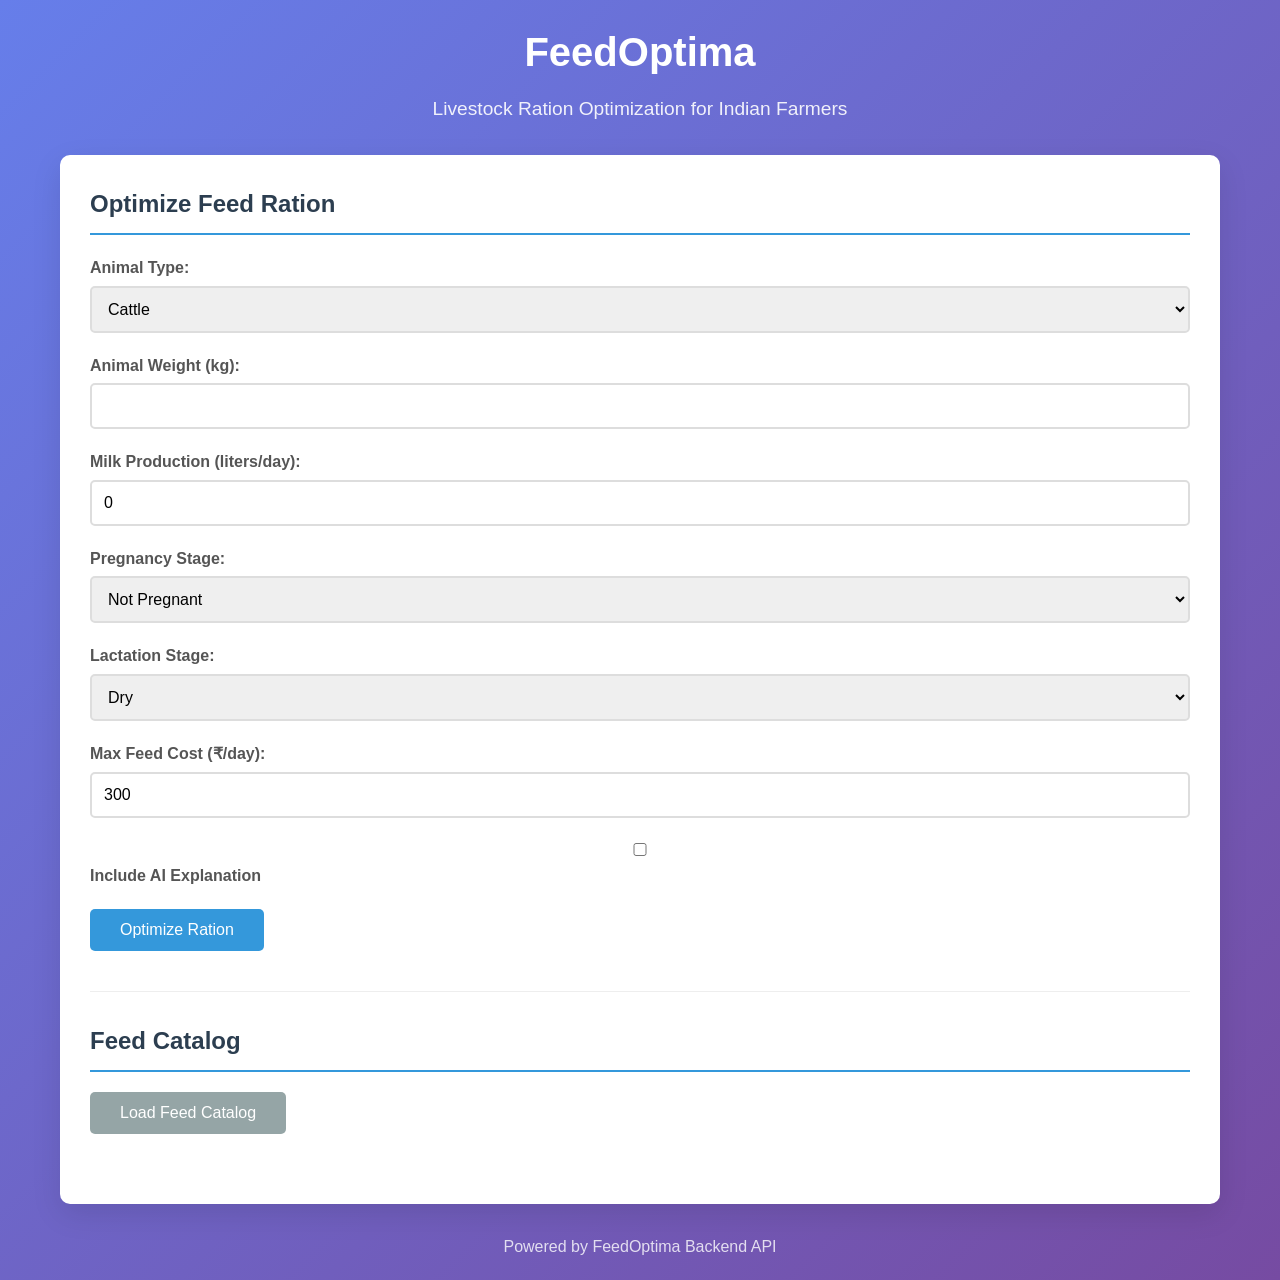
==== frontend/index.html @ a600ab0f "Fix frontend-backend API integration and calculation bugs - Update frontend form to match backend Ra" ====
<!DOCTYPE html>
<html lang="en">
<head>
    <meta charset="UTF-8">
    <meta name="viewport" content="width=device-width, initial-scale=1.0">
    <title>FeedOptima - Livestock Ration Optimizer</title>
    <link rel="stylesheet" href="styles.css">
</head>
<body>
    <div class="container">
        <header>
            <h1>FeedOptima</h1>
            <p>Livestock Ration Optimization for Indian Farmers</p>
        </header>

        <main>
            <section class="input-section">
                <h2>Optimize Feed Ration</h2>
                <form id="rationForm">
                    <div class="form-group">
                        <label for="animalType">Animal Type:</label>
                        <select id="animalType" required>
                            <option value="cattle">Cattle</option>
                            <option value="buffalo">Buffalo</option>
                            <option value="goat">Goat</option>
                            <option value="sheep">Sheep</option>
                        </select>
                    </div>

                    <div class="form-group">
                        <label for="weight">Animal Weight (kg):</label>
                        <input type="number" id="weight" min="1" step="0.1" required>
                    </div>

                    <div class="form-group">
                        <label for="milkProduction">Milk Production (liters/day):</label>
                        <input type="number" id="milkProduction" min="0" step="0.1" value="0">
                    </div>

                    <div class="form-group">
                        <label for="pregnancyStage">Pregnancy Stage:</label>
                        <select id="pregnancyStage">
                            <option value="none">Not Pregnant</option>
                            <option value="early">Early Pregnancy</option>
                            <option value="mid">Mid Pregnancy</option>
                            <option value="late">Late Pregnancy</option>
                        </select>
                    </div>

                    <div class="form-group">
                        <label for="lactationStage">Lactation Stage:</label>
                        <select id="lactationStage">
                            <option value="none">Dry</option>
                            <option value="early">Early Lactation</option>
                            <option value="mid">Mid Lactation</option>
                            <option value="late">Late Lactation</option>
                        </select>
                    </div>

                    <div class="form-group">
                        <label for="feedCost">Max Feed Cost (₹/day):</label>
                        <input type="number" id="feedCost" min="1" step="1" value="300">
                    </div>

                    <div class="form-group">
                        <label>
                            <input type="checkbox" id="includeAI"> Include AI Explanation
                        </label>
                    </div>

                    <button type="submit" class="btn-primary">Optimize Ration</button>
                </form>
            </section>

            <section class="results-section" id="results" style="display: none;">
                <h2>Optimized Ration</h2>
                <div id="rationResults"></div>
                <div id="aiExplanation" style="display: none;"></div>
            </section>

            <section class="catalog-section">
                <h2>Feed Catalog</h2>
                <button id="loadCatalog" class="btn-secondary">Load Feed Catalog</button>
                <div id="catalogResults"></div>
            </section>
        </main>

        <footer>
            <p>Powered by FeedOptima Backend API</p>
        </footer>
    </div>

    <script src="script.js"></script>
</body>
</html>
---- frontend/styles.css ----
/* FeedOptima Frontend Styles */

* {
    margin: 0;
    padding: 0;
    box-sizing: border-box;
}

body {
    font-family: 'Segoe UI', Tahoma, Geneva, Verdana, sans-serif;
    line-height: 1.6;
    color: #333;
    background: linear-gradient(135deg, #667eea 0%, #764ba2 100%);
    min-height: 100vh;
}

.container {
    max-width: 1200px;
    margin: 0 auto;
    padding: 20px;
}

header {
    text-align: center;
    margin-bottom: 30px;
    color: white;
}

header h1 {
    font-size: 2.5rem;
    margin-bottom: 10px;
}

header p {
    font-size: 1.2rem;
    opacity: 0.9;
}

main {
    background: white;
    border-radius: 10px;
    padding: 30px;
    box-shadow: 0 10px 30px rgba(0,0,0,0.1);
}

section {
    margin-bottom: 40px;
}

h2 {
    color: #2c3e50;
    margin-bottom: 20px;
    border-bottom: 2px solid #3498db;
    padding-bottom: 10px;
}

.form-group {
    margin-bottom: 20px;
}

label {
    display: block;
    margin-bottom: 5px;
    font-weight: 600;
    color: #555;
}

input, select {
    width: 100%;
    padding: 12px;
    border: 2px solid #ddd;
    border-radius: 5px;
    font-size: 16px;
    transition: border-color 0.3s;
}

input:focus, select:focus {
    outline: none;
    border-color: #3498db;
}

.btn-primary, .btn-secondary {
    background: #3498db;
    color: white;
    padding: 12px 30px;
    border: none;
    border-radius: 5px;
    font-size: 16px;
    cursor: pointer;
    transition: background 0.3s;
    margin-right: 10px;
}

.btn-primary:hover, .btn-secondary:hover {
    background: #2980b9;
}

.btn-secondary {
    background: #95a5a6;
}

.btn-secondary:hover {
    background: #7f8c8d;
}

.results-section {
    background: #f8f9fa;
    padding: 20px;
    border-radius: 5px;
    border-left: 4px solid #3498db;
}

#rationResults {
    margin-bottom: 20px;
}

.ration-item {
    background: white;
    padding: 15px;
    margin-bottom: 10px;
    border-radius: 5px;
    box-shadow: 0 2px 5px rgba(0,0,0,0.1);
}

.ration-item h3 {
    color: #2c3e50;
    margin-bottom: 10px;
}

.ration-item p {
    margin-bottom: 5px;
}

.total-cost {
    font-size: 1.2rem;
    font-weight: bold;
    color: #27ae60;
    margin-top: 20px;
}

#aiExplanation {
    background: #e8f4fd;
    padding: 15px;
    border-radius: 5px;
    border-left: 4px solid #3498db;
    margin-top: 20px;
}

.catalog-section {
    border-top: 1px solid #eee;
    padding-top: 30px;
}

#catalogResults {
    margin-top: 20px;
}

.catalog-item {
    background: #f8f9fa;
    padding: 10px;
    margin-bottom: 5px;
    border-radius: 3px;
}

footer {
    text-align: center;
    margin-top: 30px;
    color: white;
    opacity: 0.8;
}

.loading {
    text-align: center;
    padding: 20px;
    color: #666;
}

.error {
    background: #fee;
    color: #c0392b;
    padding: 15px;
    border-radius: 5px;
    border-left: 4px solid #e74c3c;
    margin-bottom: 20px;
}

@media (max-width: 768px) {
    .container {
        padding: 10px;
    }

    main {
        padding: 20px;
    }

    header h1 {
        font-size: 2rem;
    }
}
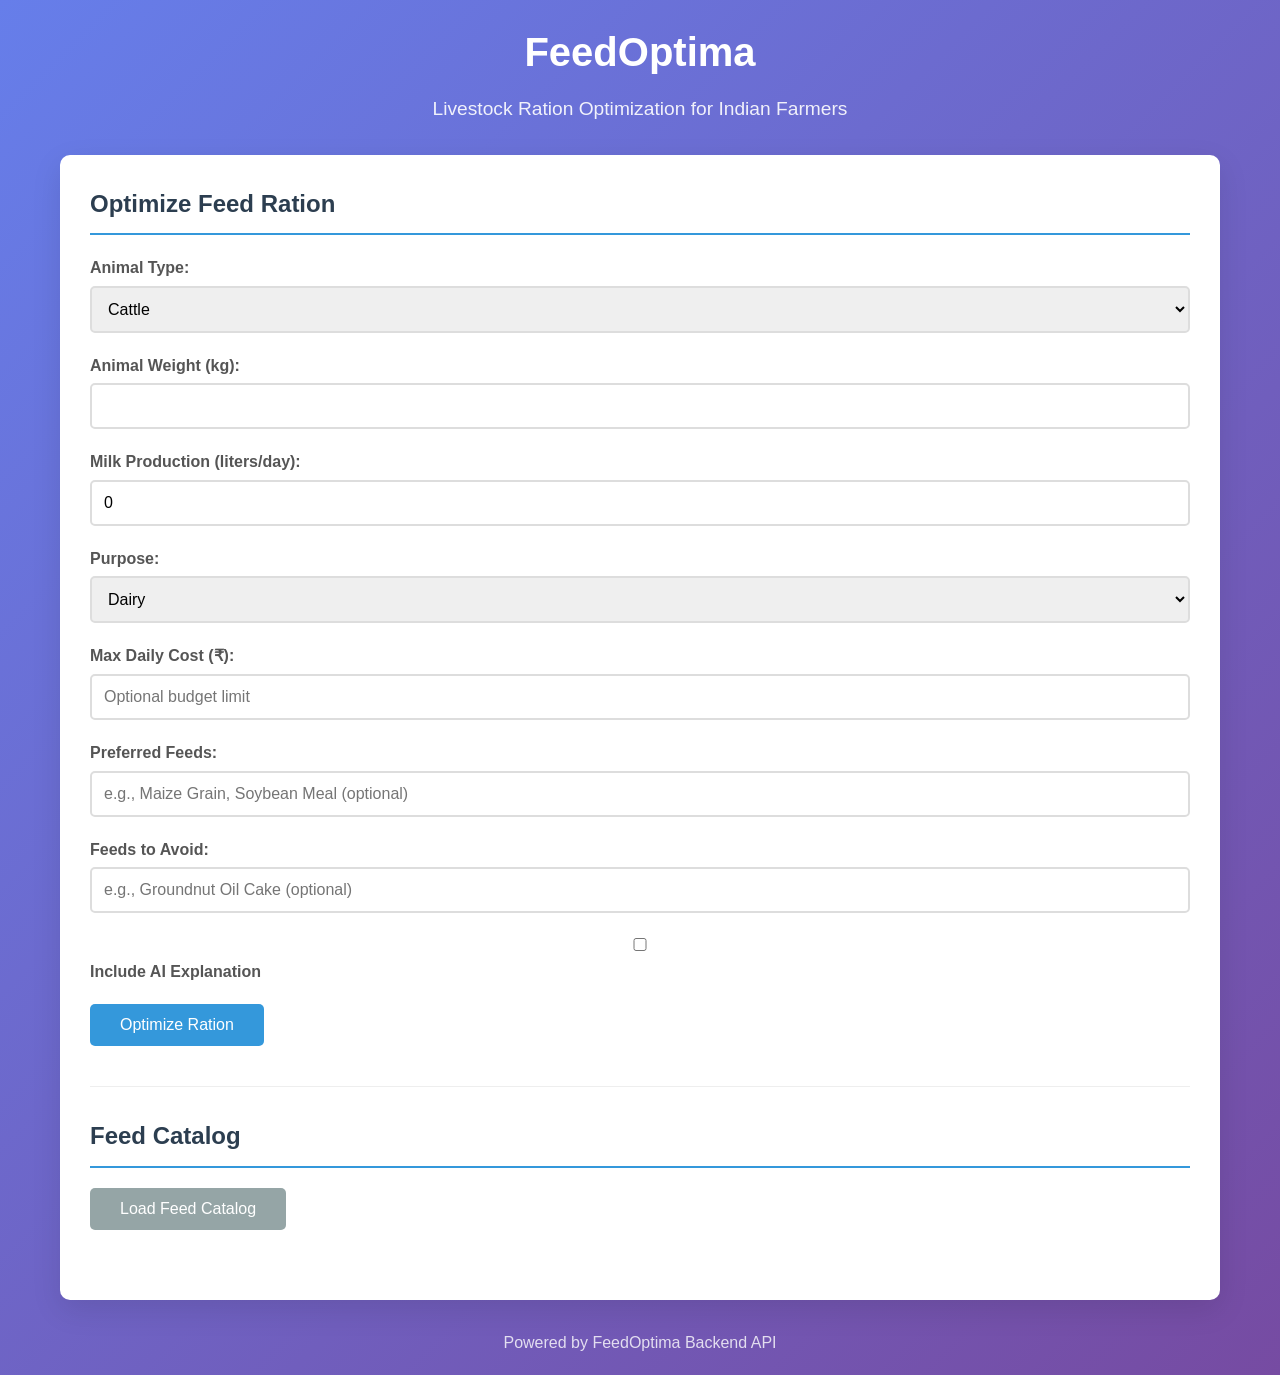
==== commit 0a19a46f: "Fill market, idea, and execution gaps in FeedOptima Market Gaps Addressed: - Added comprehensive nut" ====
--- a/frontend/index.html
+++ b/frontend/index.html
@@ -24,6 +24,7 @@
                             <option value="buffalo">Buffalo</option>
                             <option value="goat">Goat</option>
                             <option value="sheep">Sheep</option>
+                            <option value="poultry">Poultry</option>
                         </select>
                     </div>
 
@@ -38,28 +39,30 @@
                     </div>
 
                     <div class="form-group">
-                        <label for="pregnancyStage">Pregnancy Stage:</label>
-                        <select id="pregnancyStage">
-                            <option value="none">Not Pregnant</option>
-                            <option value="early">Early Pregnancy</option>
-                            <option value="mid">Mid Pregnancy</option>
-                            <option value="late">Late Pregnancy</option>
+                        <label for="purpose">Purpose:</label>
+                        <select id="purpose" required>
+                            <option value="dairy">Dairy</option>
+                            <option value="growth">Growth</option>
+                            <option value="maintenance">Maintenance</option>
+                            <option value="meat">Meat/Fattening</option>
+                            <option value="layer">Layer (Egg Production)</option>
+                            <option value="broiler">Broiler</option>
                         </select>
                     </div>
 
                     <div class="form-group">
-                        <label for="lactationStage">Lactation Stage:</label>
-                        <select id="lactationStage">
-                            <option value="none">Dry</option>
-                            <option value="early">Early Lactation</option>
-                            <option value="mid">Mid Lactation</option>
-                            <option value="late">Late Lactation</option>
-                        </select>
+                        <label for="maxCost">Max Daily Cost (₹):</label>
+                        <input type="number" id="maxCost" min="0" step="10" placeholder="Optional budget limit">
                     </div>
 
                     <div class="form-group">
-                        <label for="feedCost">Max Feed Cost (₹/day):</label>
-                        <input type="number" id="feedCost" min="1" step="1" value="300">
+                        <label for="preferredFeeds">Preferred Feeds:</label>
+                        <input type="text" id="preferredFeeds" placeholder="e.g., Maize Grain, Soybean Meal (optional)">
+                    </div>
+
+                    <div class="form-group">
+                        <label for="avoidFeeds">Feeds to Avoid:</label>
+                        <input type="text" id="avoidFeeds" placeholder="e.g., Groundnut Oil Cake (optional)">
                     </div>
 
                     <div class="form-group">
